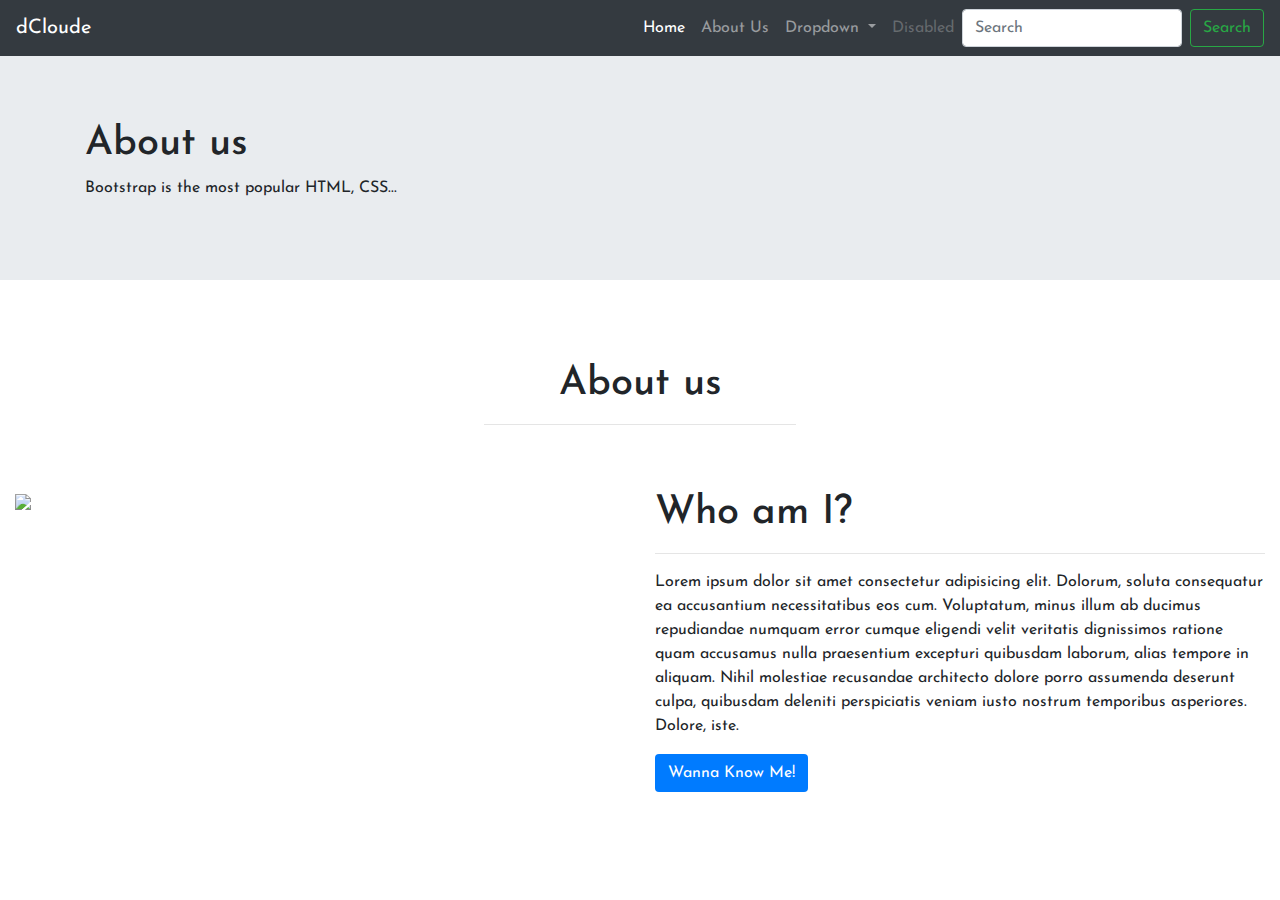
==== about.html @ a3b98303 "Add files via upload" ====
<!DOCTYPE html>
<html lang="en">
<head>
    <meta charset="UTF-8">
    <meta name="viewport" content="width=device-width, initial-scale=1.0">
    <link href="https://fonts.googleapis.com/css?family=Josefin+Sans&display=swap" rel="stylesheet">
    <link rel="stylesheet" href="https://maxcdn.bootstrapcdn.com/bootstrap/4.3.1/css/bootstrap.min.css">
    <style>
      *{
        margin: 0; padding: 0; font-family: 'Josefin Sans', sans-serif;
      }
        /* Make the image fully responsive */
        .carousel-inner img {
          width: 100%;
          height: 100%;
        }
        </style>

<!-- jQuery library -->
<script src="https://ajax.googleapis.com/ajax/libs/jquery/3.4.0/jquery.min.js"></script>

<!-- Popper JS -->
<script src="https://cdnjs.cloudflare.com/ajax/libs/popper.js/1.14.7/umd/popper.min.js"></script>

<!-- Latest compiled JavaScript -->
<script src="https://maxcdn.bootstrapcdn.com/bootstrap/4.3.1/js/bootstrap.min.js"></script>

    <title>Document</title>
</head>
<body>
   <header>
    <nav class="navbar navbar-expand-lg navbar-dark bg-dark">
        <a class="navbar-brand" href="#">dCloude</a>
        <button class="navbar-toggler" type="button" data-toggle="collapse" data-target="#navbarSupportedContent" aria-controls="navbarSupportedContent" aria-expanded="false" aria-label="Toggle navigation">
          <span class="navbar-toggler-icon"></span>
        </button>
      
        <div class="collapse navbar-collapse" id="navbarSupportedContent">
          <ul class="navbar-nav ml-auto">
            <li class="nav-item active">
              <a class="nav-link" href="index.html">Home <span class="sr-only">(current)</span></a>
            </li>
            <li class="nav-item">
              <a class="nav-link" href="about.html">About Us</a>
            </li>
            <li class="nav-item dropdown">
              <a class="nav-link dropdown-toggle" href="#" id="navbarDropdown" role="button" data-toggle="dropdown" aria-haspopup="true" aria-expanded="false">
                Dropdown
              </a>
              <div class="dropdown-menu" aria-labelledby="navbarDropdown">
                    <a class="dropdown-item" href="#">Action</a>
                    <a class="dropdown-item" href="#">Another action</a>
                    <div class="dropdown-divider"></div>
                    <a class="dropdown-item" href="#">Something else here</a>
                  </div>
                </li>
                <li class="nav-item">
                  <a class="nav-link disabled" href="#" tabindex="-1" aria-disabled="true">Disabled</a>
                </li>
              </ul>
              <form class="form-inline my-2 my-lg-0">
                <input class="form-control mr-sm-2" type="search" placeholder="Search" aria-label="Search">
                <button class="btn btn-outline-success my-2 my-sm-0" type="submit">Search</button>
              </form>
            </li>
            </ul>
            </div>
            </nav>
            <div class="jumbotron jumbotron-fluid">
                    <div class="container">
                      <h1>About us</h1> 
                      <p>Bootstrap is the most popular HTML, CSS...</p> 
                    </div>
                  </div>
            </header>
            <section>
                    <div class="container-fluid">
                        <h1 class="text-center text-capitalized pt-5">About us</h1>
                        <hr class="w-25 mx-auto pt-5">
             
                        <div class="row mb-5">
                          <div class="col-lg-6 col-md-6 col-12"> 
                           <img src="images/maldives.jpg" class="img-fluid">
                          </div>
                          <div class="col-lg-6 col-md-6 col-12"> 
                            <h1>Who am I?</h1>
                            <hr>
                            <p>Lorem ipsum dolor sit amet consectetur adipisicing elit. Dolorum, soluta consequatur ea accusantium necessitatibus eos cum. Voluptatum, minus illum ab ducimus repudiandae numquam error cumque eligendi velit veritatis dignissimos ratione quam accusamus nulla praesentium excepturi quibusdam laborum, alias tempore in aliquam. Nihil molestiae recusandae architecto dolore porro assumenda deserunt culpa, quibusdam deleniti perspiciatis veniam iusto nostrum temporibus asperiores. Dolore, iste.</p>
                            <button class="btn bg-primary text-white">Wanna Know Me!</button>
                          </div>
                         </div>
                    </div>
                </section>
             
            </body>
            </html>
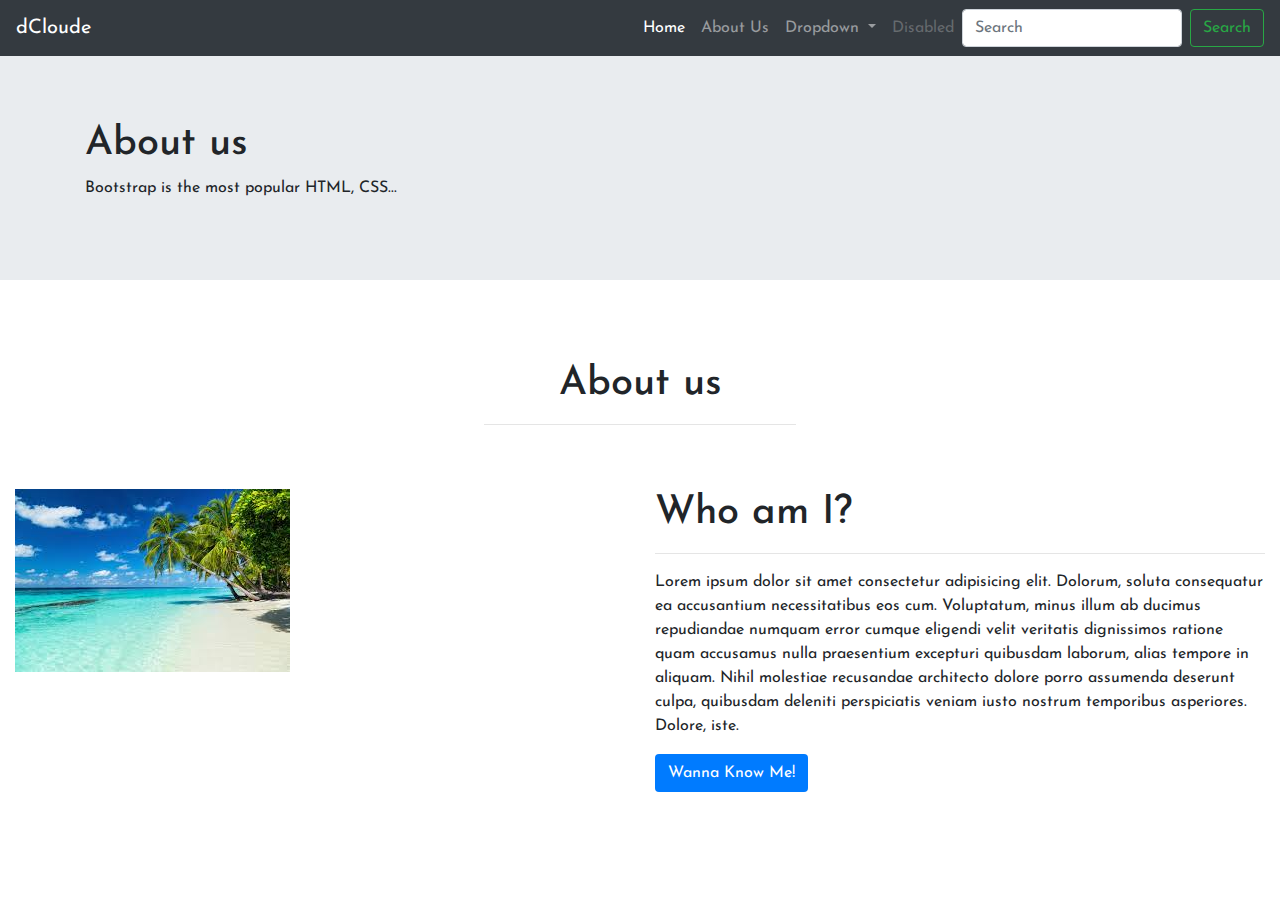
==== commit c067f39e: "bootstrap form" ====
--- a/about.html
+++ b/about.html
@@ -1,96 +1,96 @@
-<!DOCTYPE html>
-<html lang="en">
-<head>
-    <meta charset="UTF-8">
-    <meta name="viewport" content="width=device-width, initial-scale=1.0">
-    <link href="https://fonts.googleapis.com/css?family=Josefin+Sans&display=swap" rel="stylesheet">
-    <link rel="stylesheet" href="https://maxcdn.bootstrapcdn.com/bootstrap/4.3.1/css/bootstrap.min.css">
-    <style>
-      *{
-        margin: 0; padding: 0; font-family: 'Josefin Sans', sans-serif;
-      }
-        /* Make the image fully responsive */
-        .carousel-inner img {
-          width: 100%;
-          height: 100%;
-        }
-        </style>
-
-<!-- jQuery library -->
-<script src="https://ajax.googleapis.com/ajax/libs/jquery/3.4.0/jquery.min.js"></script>
-
-<!-- Popper JS -->
-<script src="https://cdnjs.cloudflare.com/ajax/libs/popper.js/1.14.7/umd/popper.min.js"></script>
-
-<!-- Latest compiled JavaScript -->
-<script src="https://maxcdn.bootstrapcdn.com/bootstrap/4.3.1/js/bootstrap.min.js"></script>
-
-    <title>Document</title>
-</head>
-<body>
-   <header>
-    <nav class="navbar navbar-expand-lg navbar-dark bg-dark">
-        <a class="navbar-brand" href="#">dCloude</a>
-        <button class="navbar-toggler" type="button" data-toggle="collapse" data-target="#navbarSupportedContent" aria-controls="navbarSupportedContent" aria-expanded="false" aria-label="Toggle navigation">
-          <span class="navbar-toggler-icon"></span>
-        </button>
-      
-        <div class="collapse navbar-collapse" id="navbarSupportedContent">
-          <ul class="navbar-nav ml-auto">
-            <li class="nav-item active">
-              <a class="nav-link" href="index.html">Home <span class="sr-only">(current)</span></a>
-            </li>
-            <li class="nav-item">
-              <a class="nav-link" href="about.html">About Us</a>
-            </li>
-            <li class="nav-item dropdown">
-              <a class="nav-link dropdown-toggle" href="#" id="navbarDropdown" role="button" data-toggle="dropdown" aria-haspopup="true" aria-expanded="false">
-                Dropdown
-              </a>
-              <div class="dropdown-menu" aria-labelledby="navbarDropdown">
-                    <a class="dropdown-item" href="#">Action</a>
-                    <a class="dropdown-item" href="#">Another action</a>
-                    <div class="dropdown-divider"></div>
-                    <a class="dropdown-item" href="#">Something else here</a>
-                  </div>
-                </li>
-                <li class="nav-item">
-                  <a class="nav-link disabled" href="#" tabindex="-1" aria-disabled="true">Disabled</a>
-                </li>
-              </ul>
-              <form class="form-inline my-2 my-lg-0">
-                <input class="form-control mr-sm-2" type="search" placeholder="Search" aria-label="Search">
-                <button class="btn btn-outline-success my-2 my-sm-0" type="submit">Search</button>
-              </form>
-            </li>
-            </ul>
-            </div>
-            </nav>
-            <div class="jumbotron jumbotron-fluid">
-                    <div class="container">
-                      <h1>About us</h1> 
-                      <p>Bootstrap is the most popular HTML, CSS...</p> 
-                    </div>
-                  </div>
-            </header>
-            <section>
-                    <div class="container-fluid">
-                        <h1 class="text-center text-capitalized pt-5">About us</h1>
-                        <hr class="w-25 mx-auto pt-5">
-             
-                        <div class="row mb-5">
-                          <div class="col-lg-6 col-md-6 col-12"> 
-                           <img src="images/maldives.jpg" class="img-fluid">
-                          </div>
-                          <div class="col-lg-6 col-md-6 col-12"> 
-                            <h1>Who am I?</h1>
-                            <hr>
-                            <p>Lorem ipsum dolor sit amet consectetur adipisicing elit. Dolorum, soluta consequatur ea accusantium necessitatibus eos cum. Voluptatum, minus illum ab ducimus repudiandae numquam error cumque eligendi velit veritatis dignissimos ratione quam accusamus nulla praesentium excepturi quibusdam laborum, alias tempore in aliquam. Nihil molestiae recusandae architecto dolore porro assumenda deserunt culpa, quibusdam deleniti perspiciatis veniam iusto nostrum temporibus asperiores. Dolore, iste.</p>
-                            <button class="btn bg-primary text-white">Wanna Know Me!</button>
-                          </div>
-                         </div>
-                    </div>
-                </section>
-             
-            </body>
+<!DOCTYPE html>
+<html lang="en">
+<head>
+    <meta charset="UTF-8">
+    <meta name="viewport" content="width=device-width, initial-scale=1.0">
+    <link href="https://fonts.googleapis.com/css?family=Josefin+Sans&display=swap" rel="stylesheet">
+    <link rel="stylesheet" href="https://maxcdn.bootstrapcdn.com/bootstrap/4.3.1/css/bootstrap.min.css">
+    <style>
+      *{
+        margin: 0; padding: 0; font-family: 'Josefin Sans', sans-serif;
+      }
+        /* Make the image fully responsive */
+        .carousel-inner img {
+          width: 100%;
+          height: 100%;
+        }
+        </style>
+
+<!-- jQuery library -->
+<script src="https://ajax.googleapis.com/ajax/libs/jquery/3.4.0/jquery.min.js"></script>
+
+<!-- Popper JS -->
+<script src="https://cdnjs.cloudflare.com/ajax/libs/popper.js/1.14.7/umd/popper.min.js"></script>
+
+<!-- Latest compiled JavaScript -->
+<script src="https://maxcdn.bootstrapcdn.com/bootstrap/4.3.1/js/bootstrap.min.js"></script>
+
+    <title>Document</title>
+</head>
+<body>
+   <header>
+    <nav class="navbar navbar-expand-lg navbar-dark bg-dark">
+        <a class="navbar-brand" href="#">dCloude</a>
+        <button class="navbar-toggler" type="button" data-toggle="collapse" data-target="#navbarSupportedContent" aria-controls="navbarSupportedContent" aria-expanded="false" aria-label="Toggle navigation">
+          <span class="navbar-toggler-icon"></span>
+        </button>
+      
+        <div class="collapse navbar-collapse" id="navbarSupportedContent">
+          <ul class="navbar-nav ml-auto">
+            <li class="nav-item active">
+              <a class="nav-link" href="index.html">Home <span class="sr-only">(current)</span></a>
+            </li>
+            <li class="nav-item">
+              <a class="nav-link" href="about.html">About Us</a>
+            </li>
+            <li class="nav-item dropdown">
+              <a class="nav-link dropdown-toggle" href="#" id="navbarDropdown" role="button" data-toggle="dropdown" aria-haspopup="true" aria-expanded="false">
+                Dropdown
+              </a>
+              <div class="dropdown-menu" aria-labelledby="navbarDropdown">
+                    <a class="dropdown-item" href="#">Action</a>
+                    <a class="dropdown-item" href="#">Another action</a>
+                    <div class="dropdown-divider"></div>
+                    <a class="dropdown-item" href="#">Something else here</a>
+                  </div>
+                </li>
+                <li class="nav-item">
+                  <a class="nav-link disabled" href="#" tabindex="-1" aria-disabled="true">Disabled</a>
+                </li>
+              </ul>
+              <form class="form-inline my-2 my-lg-0">
+                <input class="form-control mr-sm-2" type="search" placeholder="Search" aria-label="Search">
+                <button class="btn btn-outline-success my-2 my-sm-0" type="submit">Search</button>
+              </form>
+            </li>
+            </ul>
+            </div>
+            </nav>
+            <div class="jumbotron jumbotron-fluid">
+                    <div class="container">
+                      <h1>About us</h1> 
+                      <p>Bootstrap is the most popular HTML, CSS...</p> 
+                    </div>
+                  </div>
+            </header>
+            <section>
+                    <div class="container-fluid">
+                        <h1 class="text-center text-capitalized pt-5">About us</h1>
+                        <hr class="w-25 mx-auto pt-5">
+             
+                        <div class="row mb-5">
+                          <div class="col-lg-6 col-md-6 col-12"> 
+                           <img src="images/maldives.jpg" class="img-fluid">
+                          </div>
+                          <div class="col-lg-6 col-md-6 col-12"> 
+                            <h1>Who am I?</h1>
+                            <hr>
+                            <p>Lorem ipsum dolor sit amet consectetur adipisicing elit. Dolorum, soluta consequatur ea accusantium necessitatibus eos cum. Voluptatum, minus illum ab ducimus repudiandae numquam error cumque eligendi velit veritatis dignissimos ratione quam accusamus nulla praesentium excepturi quibusdam laborum, alias tempore in aliquam. Nihil molestiae recusandae architecto dolore porro assumenda deserunt culpa, quibusdam deleniti perspiciatis veniam iusto nostrum temporibus asperiores. Dolore, iste.</p>
+                            <button class="btn bg-primary text-white">Wanna Know Me!</button>
+                          </div>
+                         </div>
+                    </div>
+                </section>
+             
+            </body>
             </html>